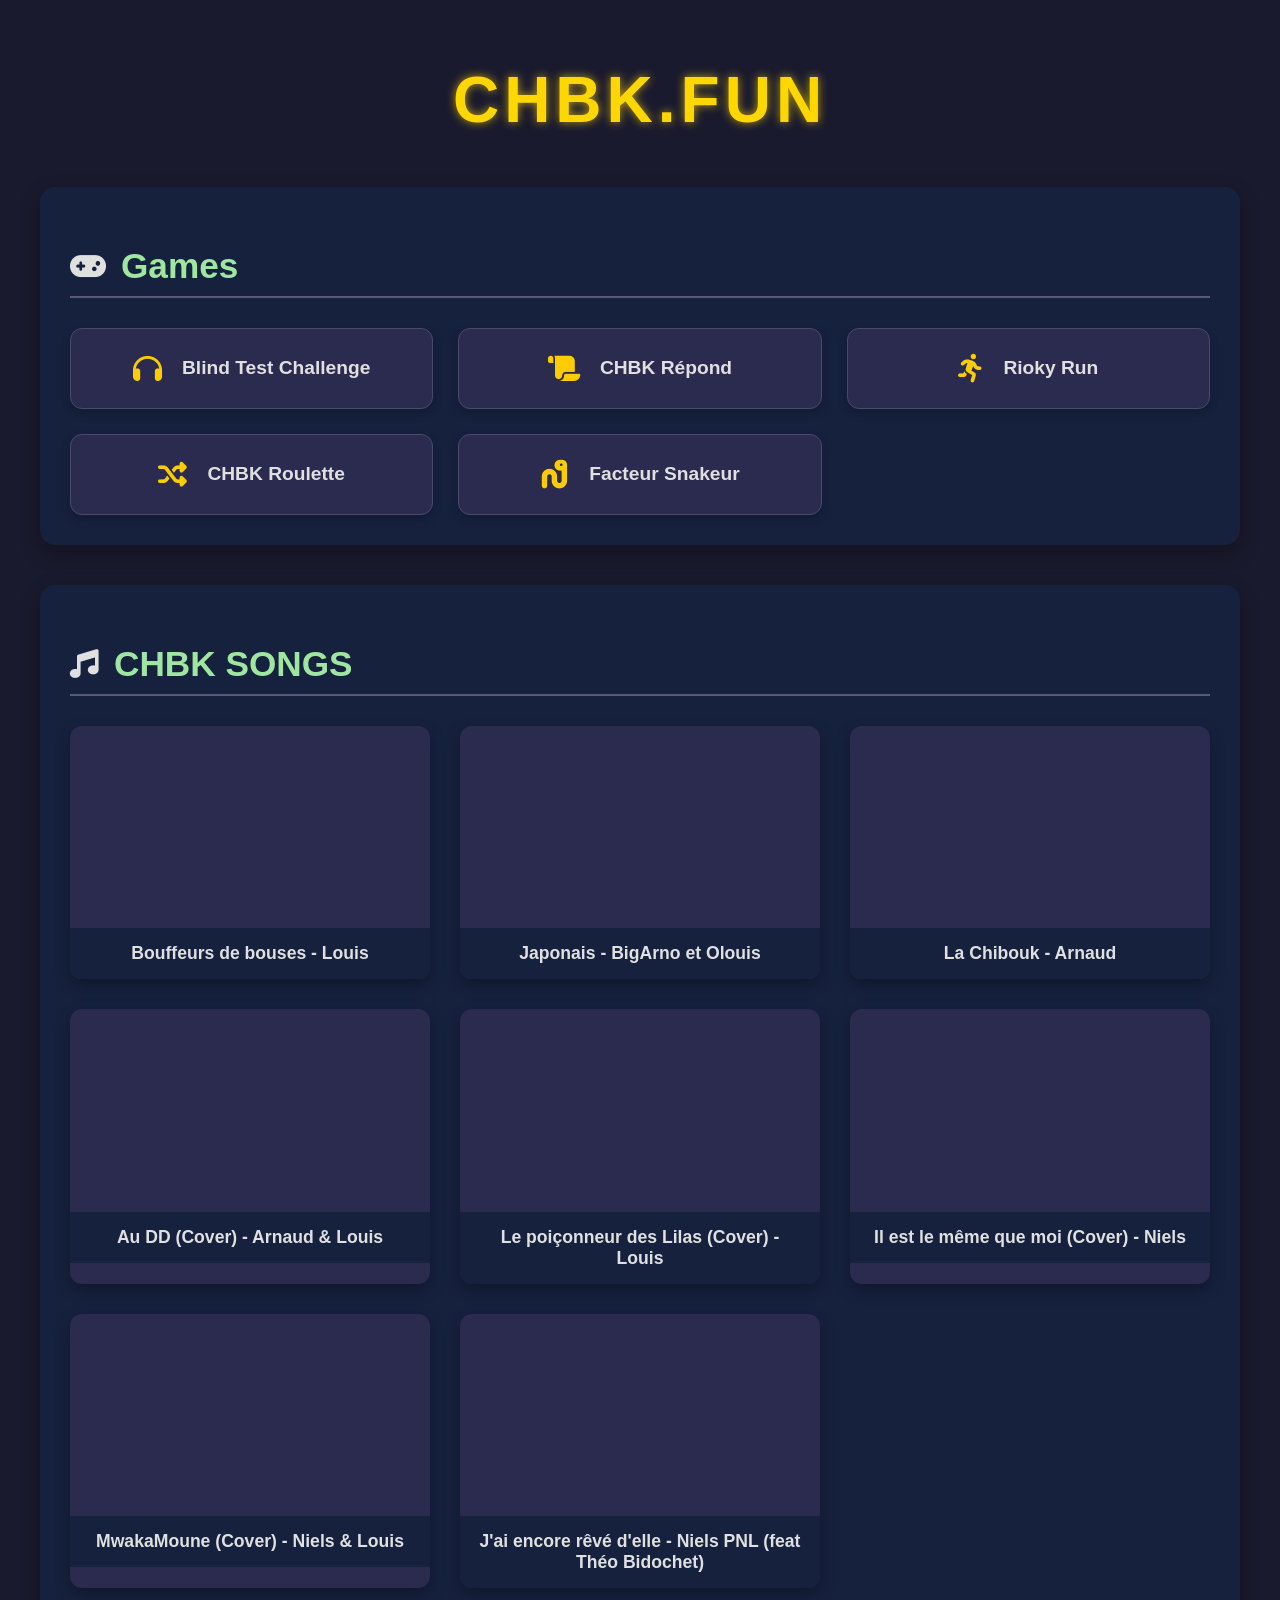
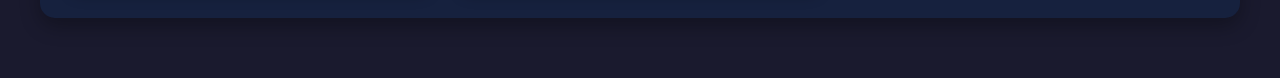
==== index.html @ b234d59d "embed" ====
<!DOCTYPE html>
<html lang="fr">
<head>
    <meta charset="UTF-8">
    <meta name="viewport" content="width=device-width, initial-scale=1.0">
    <title>CHBK.FUN - Portail</title>
    <link rel="stylesheet" href="style.css">
    <link rel="stylesheet" href="https://cdnjs.cloudflare.com/ajax/libs/font-awesome/6.5.2/css/all.min.css">
    <link rel="icon" type="image/png" href="faviconchbk.png"> </head>
<body>

    <div class="container">
        <h1 class="animated-title">CHBK<span class="dot">.</span>FUN</h1>

        <section class="section">
    <h2><i class="fa-solid fa-gamepad"></i> Games</h2>
    <div class="links-grid">
        <a href="https://chbk.fun/blindtestchallenge" target="_blank" class="link-card">
            <i class="fa-solid fa-headphones"></i>
            <span>Blind Test Challenge</span>
        </a>

        <a href="https://chbk.fun/chibouk_repond" target="_blank" class="link-card">
            <i class="fa-solid fa-scroll"></i>
            <span>CHBK Répond</span>
        </a>

        <a href="https://chbk.fun/RiokyRun" target="_blank" class="link-card">
                    <i class="fa-solid fa-person-running"></i>
                    <span>Rioky Run</span>
            </a>

        <a href="https://chbk.fun/chbkroulette" target="_blank" class="link-card">
    <i class="fa-solid fa-shuffle"></i>
    <span>CHBK Roulette</span>
</a>

        <a href="https://chbk.fun/FacteurSnakeur/" target="_blank" class="link-card">
            <i class="fa-solid fa-worm"></i>
            <span>Facteur Snakeur</span>
        </a>
    </div>
</section>

        <section class="section">
            <h2><i class="fa-solid fa-music"></i> CHBK SONGS</h2>
            <div class="video-grid">
                <div class="video-card">
                    <iframe src="https://www.youtube.com/embed/TmjZHbet3UM" frameborder="0" allow="accelerometer; autoplay; clipboard-write; encrypted-media; gyroscope; picture-in-picture" allowfullscreen></iframe>
                    <p>Bouffeurs de bouses - Louis</p>
                </div>
                <div class="video-card">
                    <iframe src="https://www.youtube.com/embed/YA4k0n3jasU" frameborder="0" allow="accelerometer; autoplay; clipboard-write; encrypted-media; gyroscope; picture-in-picture" allowfullscreen></iframe>
                    <p>Japonais - BigArno et Olouis</p>
                </div>
                <div class="video-card">
                    <iframe src="https://www.youtube.com/embed/pFdMTdFKw5s" frameborder="0" allow="accelerometer; autoplay; clipboard-write; encrypted-media; gyroscope; picture-in-picture" allowfullscreen></iframe>
                    <p>La Chibouk - Arnaud</p>
                </div>
                <div class="video-card">
                    <iframe src="https://www.youtube.com/embed/7Hsz-PKbwm0" frameborder="0" allow="accelerometer; autoplay; clipboard-write; encrypted-media; gyroscope; picture-in-picture" allowfullscreen></iframe>
                    <p>Au DD (Cover) - Arnaud & Louis</p>
                </div>
                <div class="video-card">
                    <iframe src="https://www.youtube.com/embed/9ZkhZwjCVYk" frameborder="0" allow="accelerometer; autoplay; clipboard-write; encrypted-media; gyroscope; picture-in-picture" allowfullscreen></iframe>
                    <p>Le poiçonneur des Lilas (Cover) - Louis</p>
                </div>
                <div class="video-card">
                    <iframe src="https://www.youtube.com/embed/Vzhig4ozSPw" frameborder="0" allow="accelerometer; autoplay; clipboard-write; encrypted-media; gyroscope; picture-in-picture" allowfullscreen></iframe>
                    <p>Il est le même que moi (Cover) - Niels</p>
                </div>
                <div class="video-card">
                    <iframe src="https://www.youtube.com/embed/0ILfPPC0HHQ" frameborder="0" allow="accelerometer; autoplay; clipboard-write; encrypted-media; gyroscope; picture-in-picture" allowfullscreen></iframe>
                    <p>MwakaMoune (Cover) - Niels & Louis</p>
                </div>
                <div class="video-card">
                    <iframe src="https://youtube.com/embed/XHgI_cDS45U" frameborder="0" allow="accelerometer; autoplay; clipboard-write; encrypted-media; gyroscope; picture-in-picture" allowfullscreen></iframe>
                    <p>J'ai encore rêvé d'elle - Niels PNL (feat Théo Bidochet)</p>
                </div>
            </div>
        </section>
        
    </div>

</body>
</html>
---- style.css ----
/* --- Base Styles --- */
body {
    background-color: #1a1a2e; /* Fond plus riche */
    color: #e0e0e0; /* Texte blanc cassé */
    font-family: 'Segoe UI', Tahoma, Geneva, Verdana, sans-serif;
    margin: 0;
    padding: 20px;
    display: flex;
    justify-content: center;
    align-items: flex-start; /* Aligner en haut pour le scroll */
    min-height: 100vh;
    box-sizing: border-box; /* Inclure padding dans la largeur/hauteur */
}

.container {
    text-align: center;
    max-width: 1200px; /* Largeur maximale pour le contenu */
    width: 100%;
    padding: 0 20px;
}

/* --- Animated Title --- */
.animated-title {
    font-size: 4rem; /* Plus grand */
    margin-bottom: 50px;
    letter-spacing: 5px; /* Plus d'espace entre les lettres */
    color: #ffd700; /* Or éclatant */
    text-shadow: 0 0 10px rgba(255, 215, 0, 0.7); /* Petit halo */
    display: inline-block; /* Pour que l'animation fonctionne bien */
    position: relative;
    animation: pulse 2s infinite alternate; /* Animation de pulsation */
}

@keyframes pulse {
    0% { transform: scale(1); text-shadow: 0 0 10px rgba(255, 215, 0, 0.7); }
    100% { transform: scale(1.05); text-shadow: 0 0 20px rgba(255, 215, 0, 1); }
}

/* Effet glitch sur les lettres (optionnel, plus complexe) */
/* Pour CHBK, si vous voulez un effet glitch, il faudrait un peu plus de JS */
/* Pour l'instant, on a une pulsation sympa */


/* --- Sections --- */
.section {
    background-color: #16213e; /* Fond de section plus clair que le body */
    border-radius: 15px;
    padding: 30px;
    margin-bottom: 40px;
    box-shadow: 0 8px 20px rgba(0, 0, 0, 0.3);
    text-align: left; /* Aligner le contenu des sections à gauche */
}

.section h2 {
    font-size: 2.2rem;
    color: #9fe6a0; /* Vert clair */
    margin-bottom: 30px;
    border-bottom: 2px solid #5a5a7a;
    padding-bottom: 10px;
    display: flex; /* Pour aligner icône et texte */
    align-items: center;
}

.section h2 i {
    margin-right: 15px;
    font-size: 1.8rem;
    color: #e0e0e0;
}

/* --- Link Cards (Games) --- */
.links-grid {
    display: grid;
    grid-template-columns: repeat(auto-fit, minmax(280px, 1fr)); /* 2-3 colonnes sur desktop, 1 sur mobile */
    gap: 25px;
    margin-top: 20px;
}

.link-card {
    background-color: #2b2b4f;
    border: 1px solid #4a4a70;
    border-radius: 12px;
    padding: 25px;
    text-decoration: none;
    color: #e0e0e0;
    display: flex;
    align-items: center;
    justify-content: center;
    font-size: 1.2rem;
    transition: transform 0.3s ease-in-out, background-color 0.3s, box-shadow 0.3s;
    box-shadow: 0 4px 10px rgba(0, 0, 0, 0.2);
}

.link-card:hover {
    transform: translateY(-8px) scale(1.02);
    background-color: #3f3f6e;
    box-shadow: 0 10px 25px rgba(0, 0, 0, 0.4);
}

.link-card i {
    font-size: 1.8rem;
    margin-right: 20px;
    color: #ffcc00; /* Jaune pour les icônes de jeux */
}
.link-card span {
    font-weight: bold;
}

/* --- Video Grid (CHBK SONGS) --- */
.video-grid {
    display: grid;
    grid-template-columns: repeat(auto-fit, minmax(300px, 1fr));
    gap: 30px;
    margin-top: 20px;
}

.video-card {
    background-color: #2b2b4f;
    border-radius: 12px;
    overflow: hidden; /* Pour que la vidéo ne dépasse pas les bords arrondis */
    box-shadow: 0 6px 15px rgba(0, 0, 0, 0.3);
    transition: transform 0.3s ease-in-out, box-shadow 0.3s;
}

.video-card:hover {
    transform: translateY(-8px) scale(1.02);
    box-shadow: 0 12px 30px rgba(0, 0, 0, 0.5);
}

.video-card iframe {
    width: 100%;
    aspect-ratio: 16 / 9; /* Garde le ratio 16:9 pour les vidéos */
    display: block; /* Supprime l'espace sous l'iframe */
}

.video-card p {
    padding: 15px;
    margin: 0;
    font-size: 1.1rem;
    font-weight: bold;
    color: #e0e0e0;
    background-color: #16213e; /* Couleur de fond pour le texte de la vidéo */
    text-align: center;
}

/* --- Responsive adjustments --- */
@media (max-width: 768px) {
    .animated-title {
        font-size: 3rem;
    }
    .section h2 {
        font-size: 1.8rem;
    }
    .link-card, .video-card {
        padding: 20px;
        font-size: 1rem;
    }
    .link-card i {
        font-size: 1.5rem;
        margin-right: 15px;
    }
}

@media (max-width: 480px) {
    .animated-title {
        font-size: 2.5rem;
        letter-spacing: 2px;
    }
    .section h2 {
        font-size: 1.6rem;
    }
    .section {
        padding: 20px;
    }
}
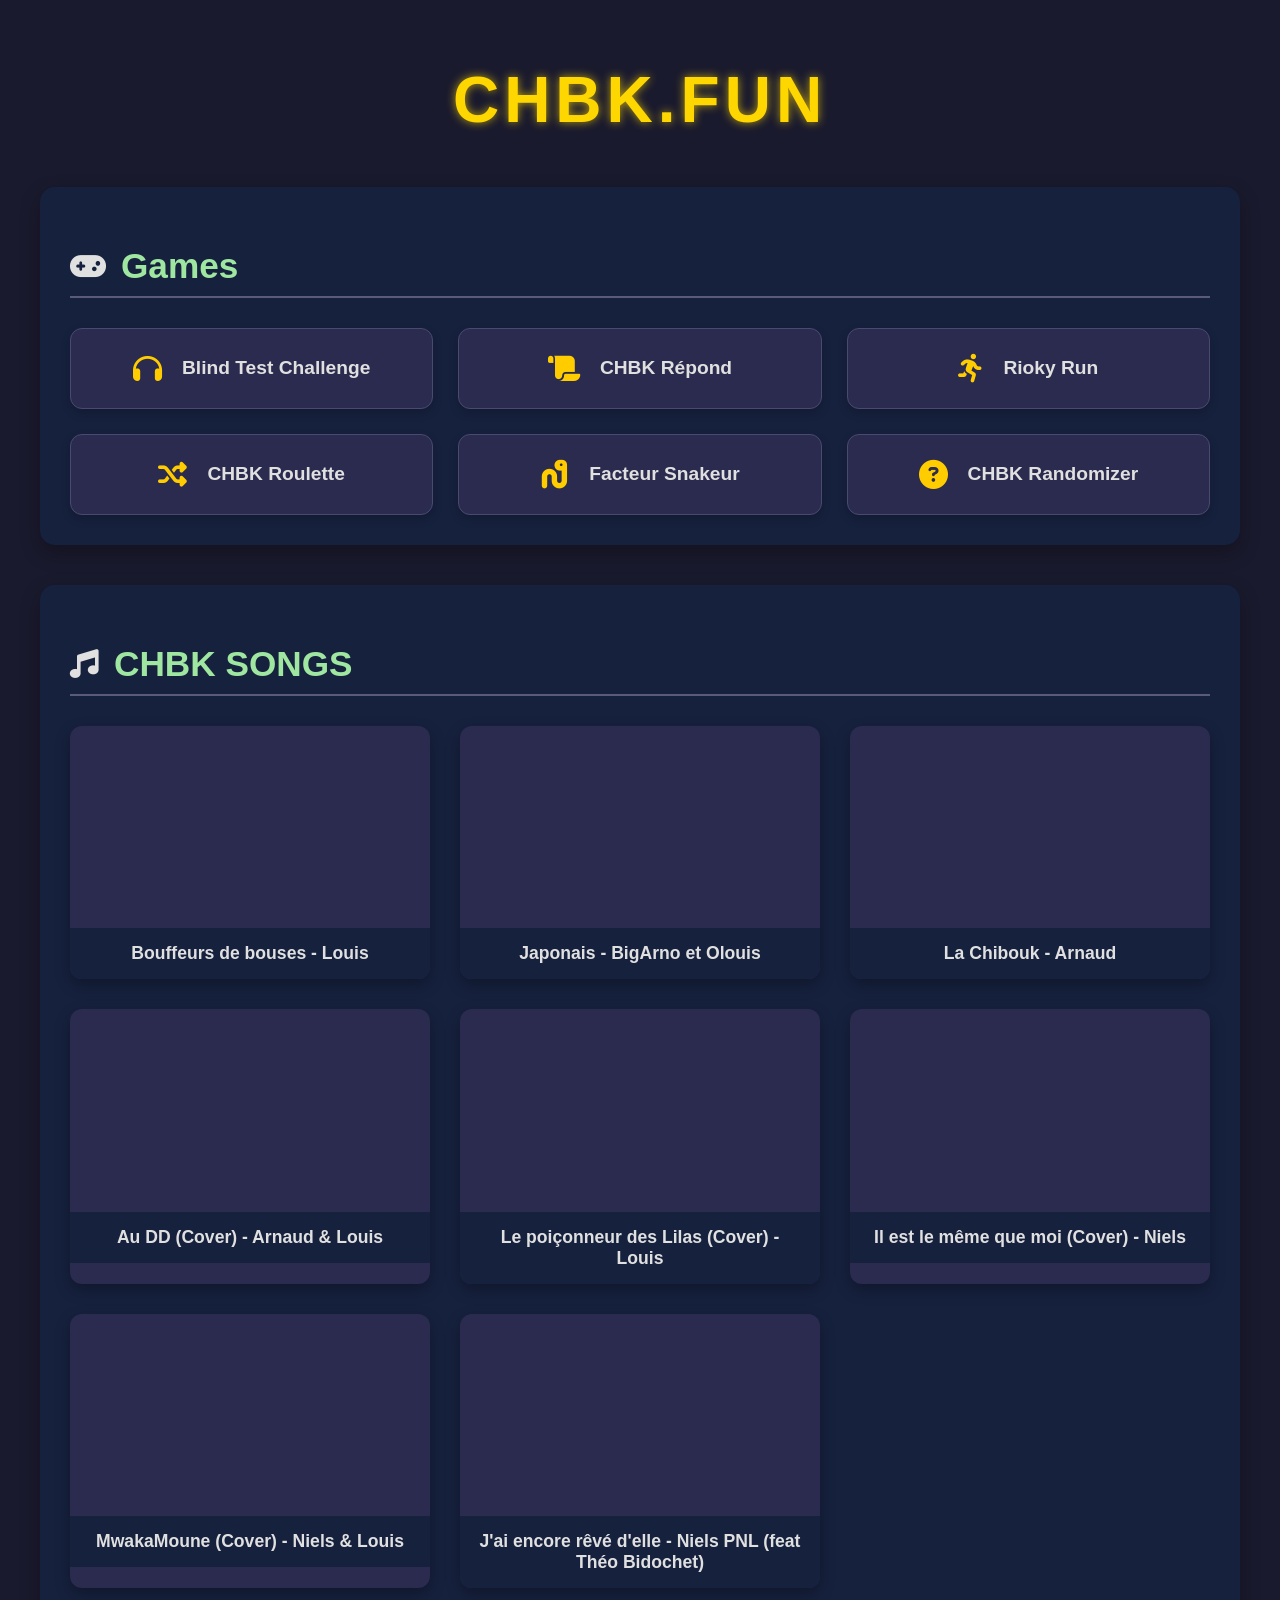
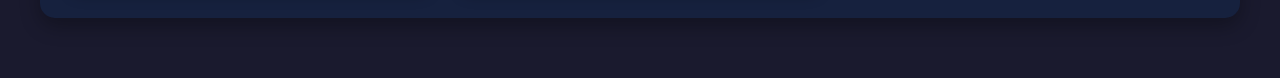
==== commit 4204a36b: "randomizer" ====
--- a/index.html
+++ b/index.html
@@ -39,6 +39,11 @@
             <i class="fa-solid fa-worm"></i>
             <span>Facteur Snakeur</span>
         </a>
+
+        <a href="https://chbk.fun/chbkrandomizer" target="_blank" class="link-card">
+    <i class="fa-solid fa-circle-question"></i>
+    <span>CHBK Randomizer</span>
+</a>
     </div>
 </section>
 
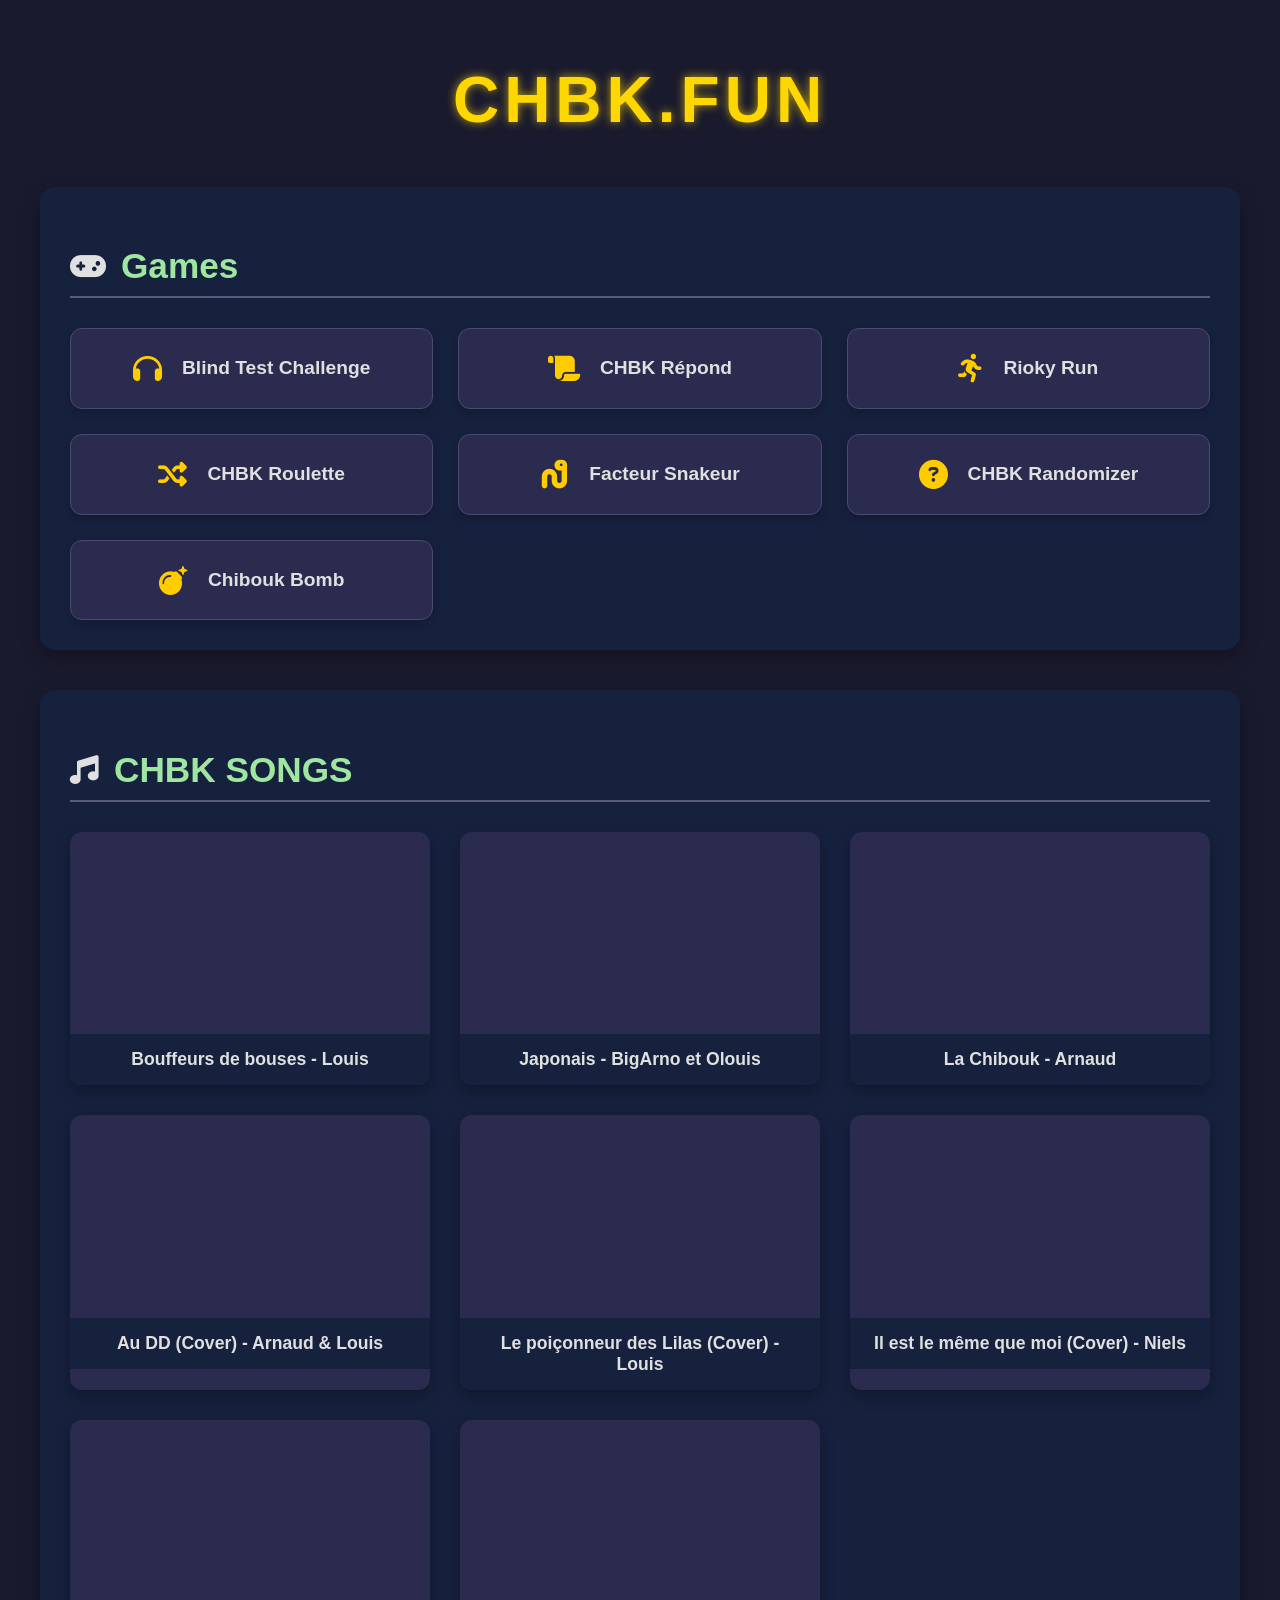
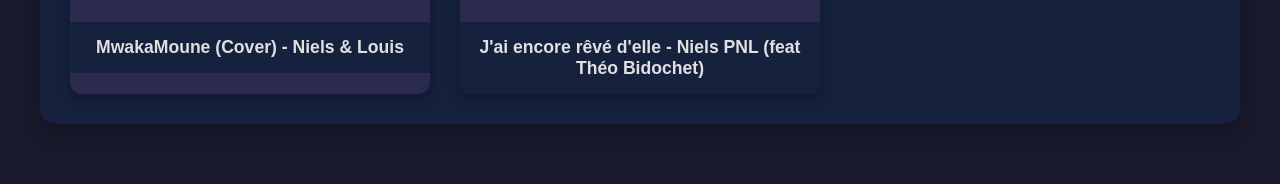
==== commit 11903a12: "Update index.html" ====
--- a/index.html
+++ b/index.html
@@ -43,6 +43,10 @@
         <a href="https://chbk.fun/chbkrandomizer" target="_blank" class="link-card">
     <i class="fa-solid fa-circle-question"></i>
     <span>CHBK Randomizer</span>
+            <a href="https://chbk.fun/chbkbomb/" target="_blank" class="link-card">
+    <i class="fa-solid fa-bomb"></i>
+    <span>Chibouk Bomb</span>
+</a>
 </a>
     </div>
 </section>
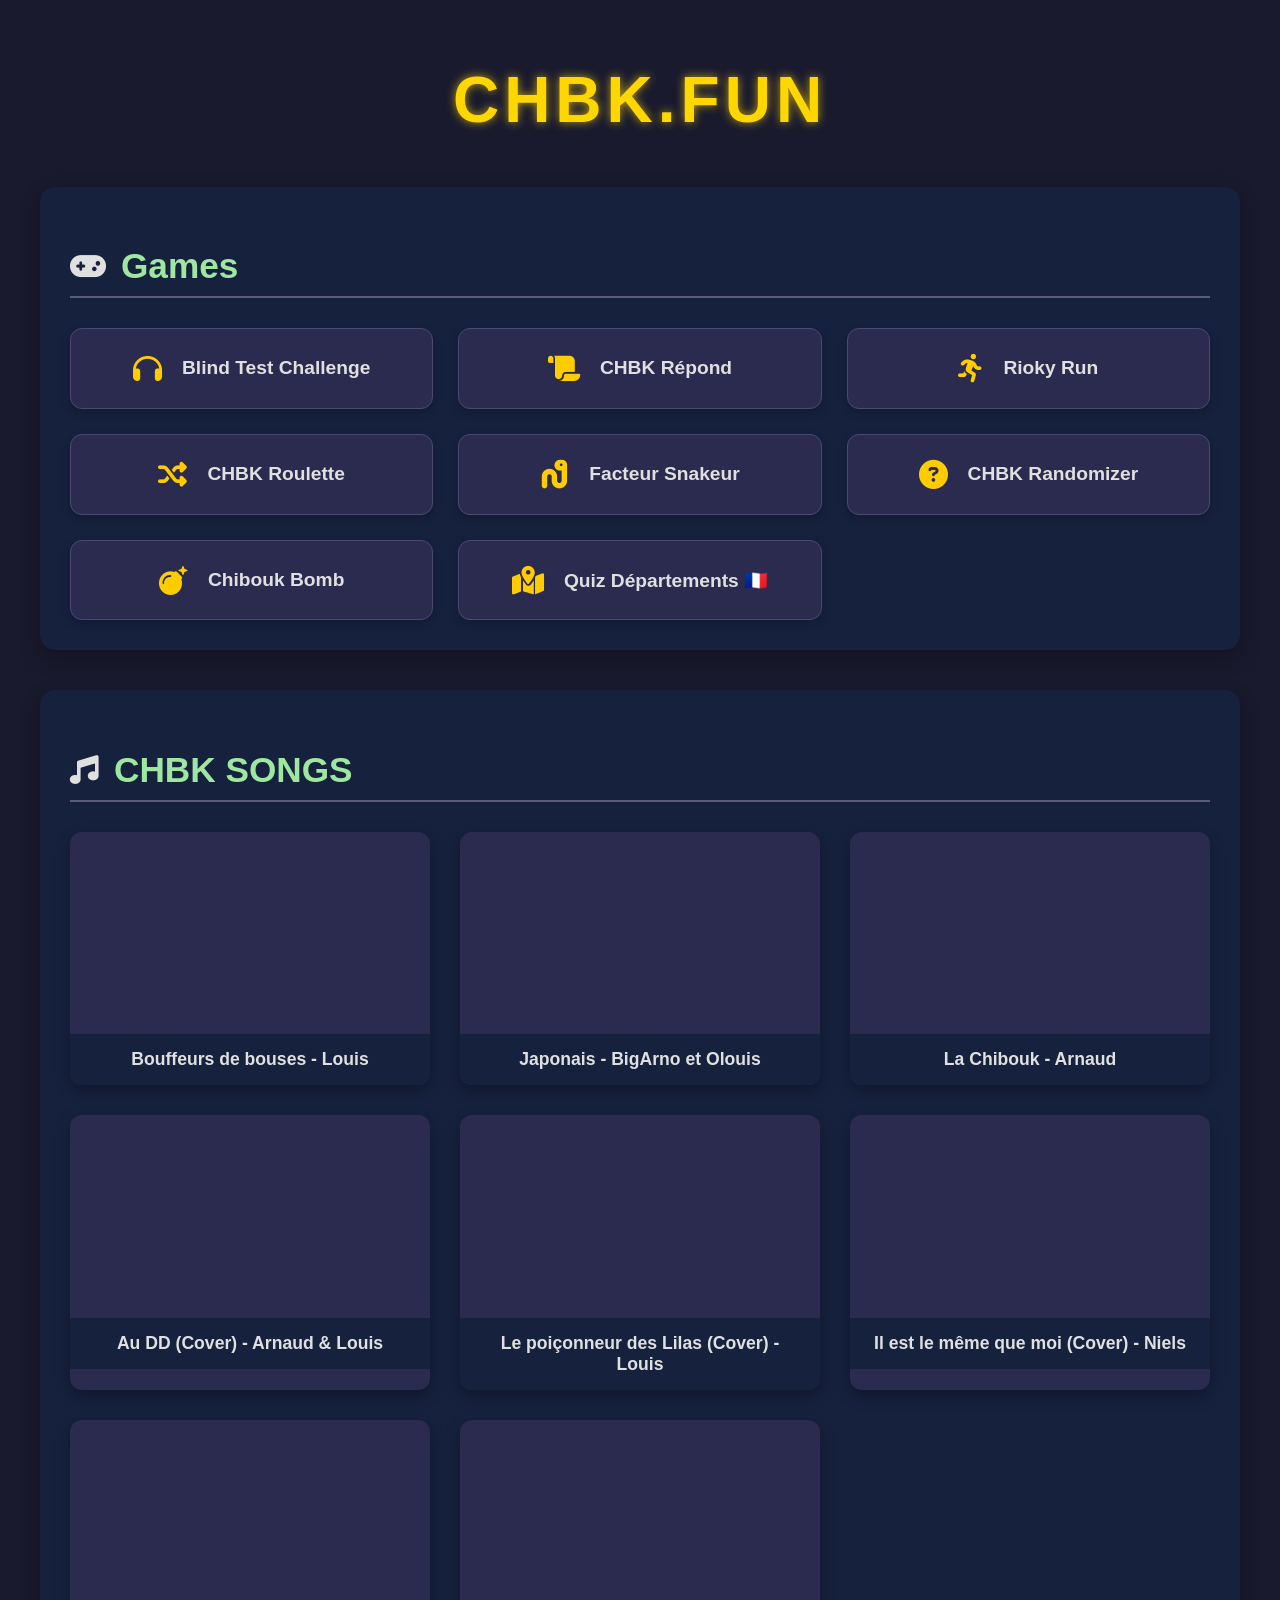
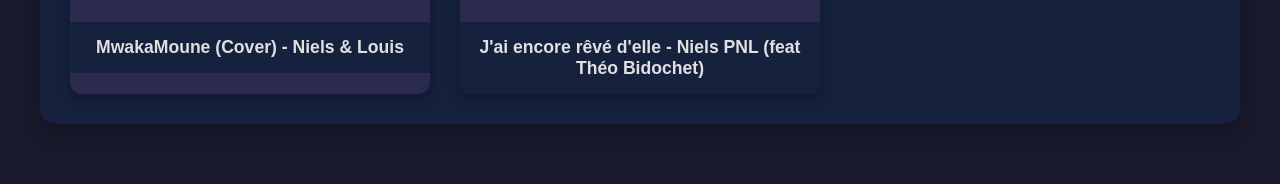
==== commit a09f0db9: "Ajout Quiz Departements" ====
--- a/index.html
+++ b/index.html
@@ -46,6 +46,10 @@
             <a href="https://chbk.fun/chbkbomb/" target="_blank" class="link-card">
     <i class="fa-solid fa-bomb"></i>
     <span>Chibouk Bomb</span>
+                <a href="https://chbk.fun/quizdepartements" target="_blank" class="link-card">
+    <i class="fa-solid fa-map-location-dot"></i>
+    <span>Quiz Départements 🇫🇷</span>
+</a>
 </a>
 </a>
     </div>
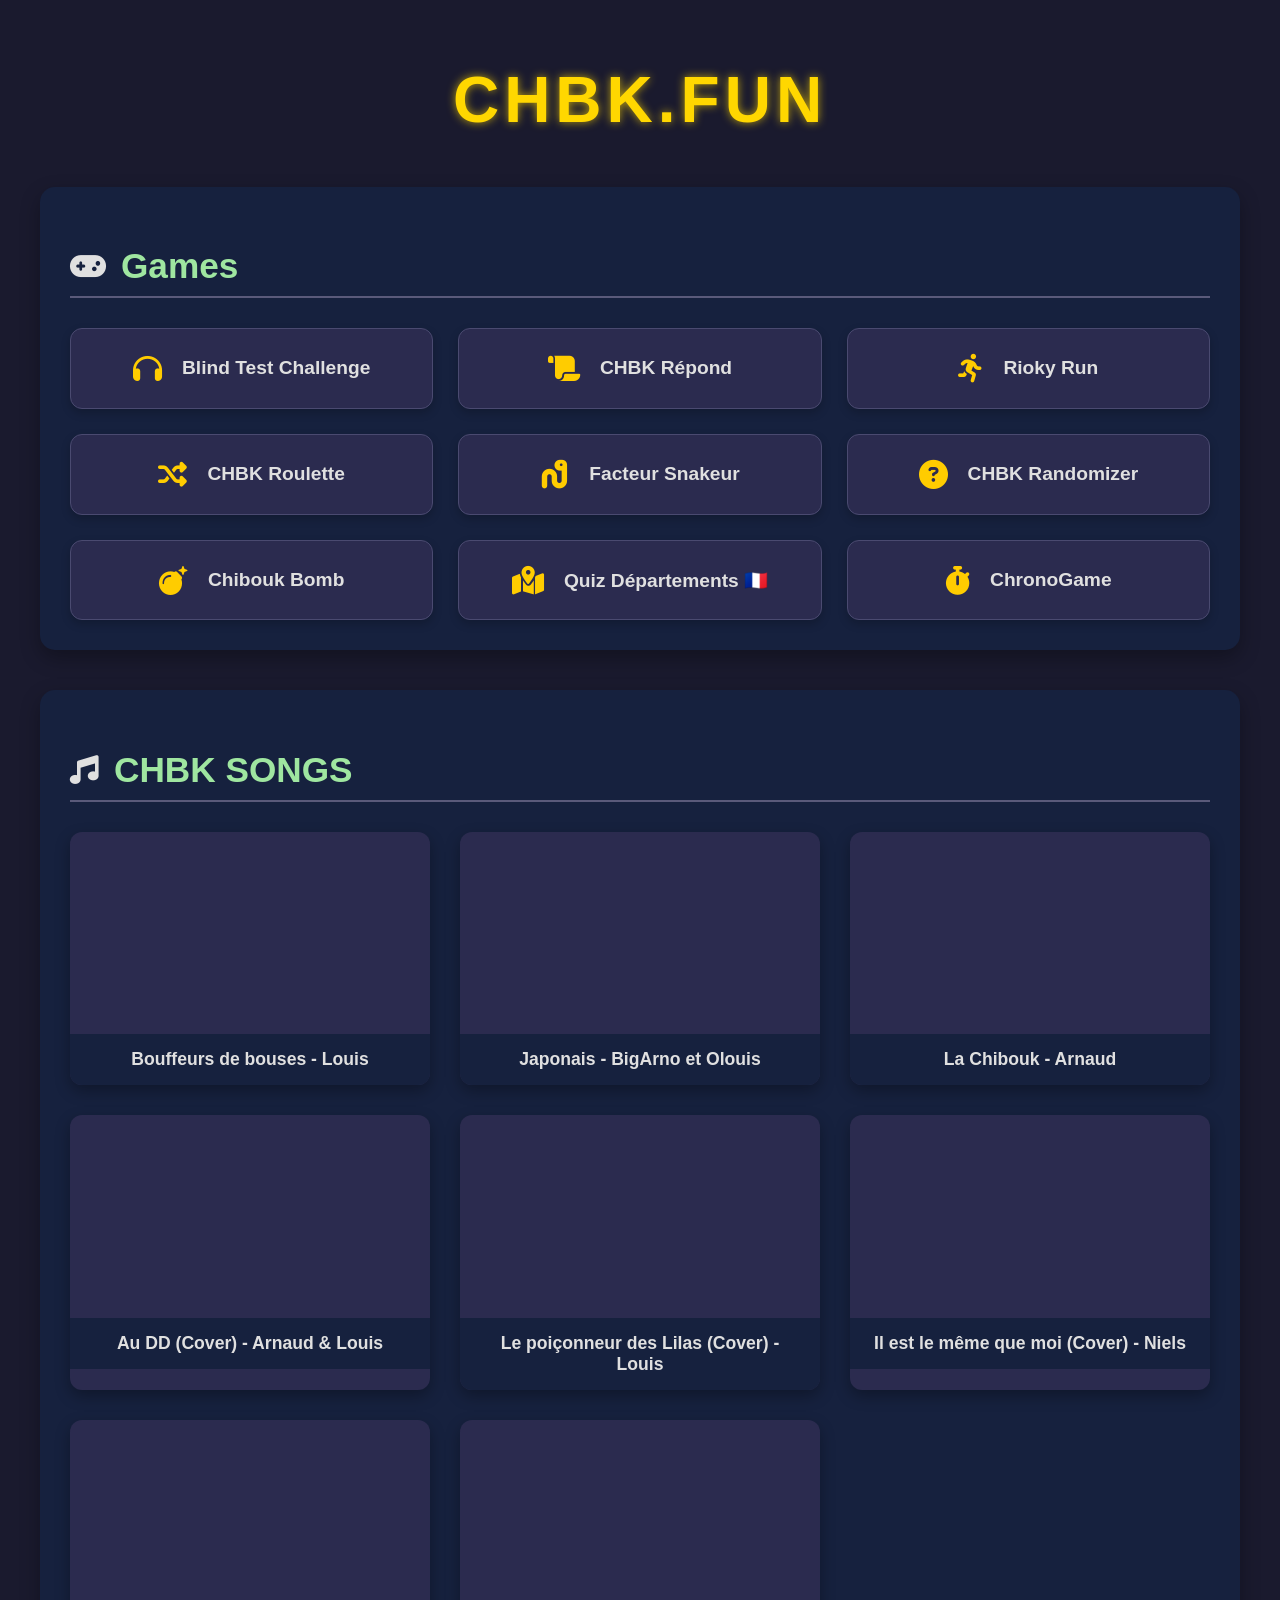
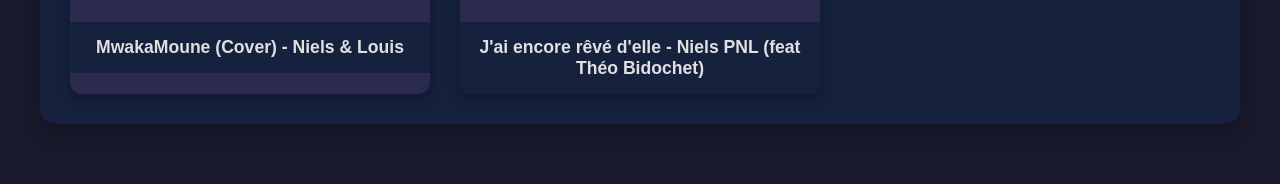
==== commit 68c889df: "Chrono Game" ====
--- a/index.html
+++ b/index.html
@@ -43,15 +43,21 @@
         <a href="https://chbk.fun/chbkrandomizer" target="_blank" class="link-card">
     <i class="fa-solid fa-circle-question"></i>
     <span>CHBK Randomizer</span>
+            </a>
             <a href="https://chbk.fun/chbkbomb/" target="_blank" class="link-card">
     <i class="fa-solid fa-bomb"></i>
     <span>Chibouk Bomb</span>
+                </a>
                 <a href="https://chbk.fun/quizdepartements" target="_blank" class="link-card">
     <i class="fa-solid fa-map-location-dot"></i>
     <span>Quiz Départements 🇫🇷</span>
 </a>
+        <a href="https://chbk.fun/chronogame" target="_blank" class="link-card">
+    <i class="fa-solid fa-stopwatch"></i>
+    <span>ChronoGame</span>
 </a>
-</a>
+
+
     </div>
 </section>
 
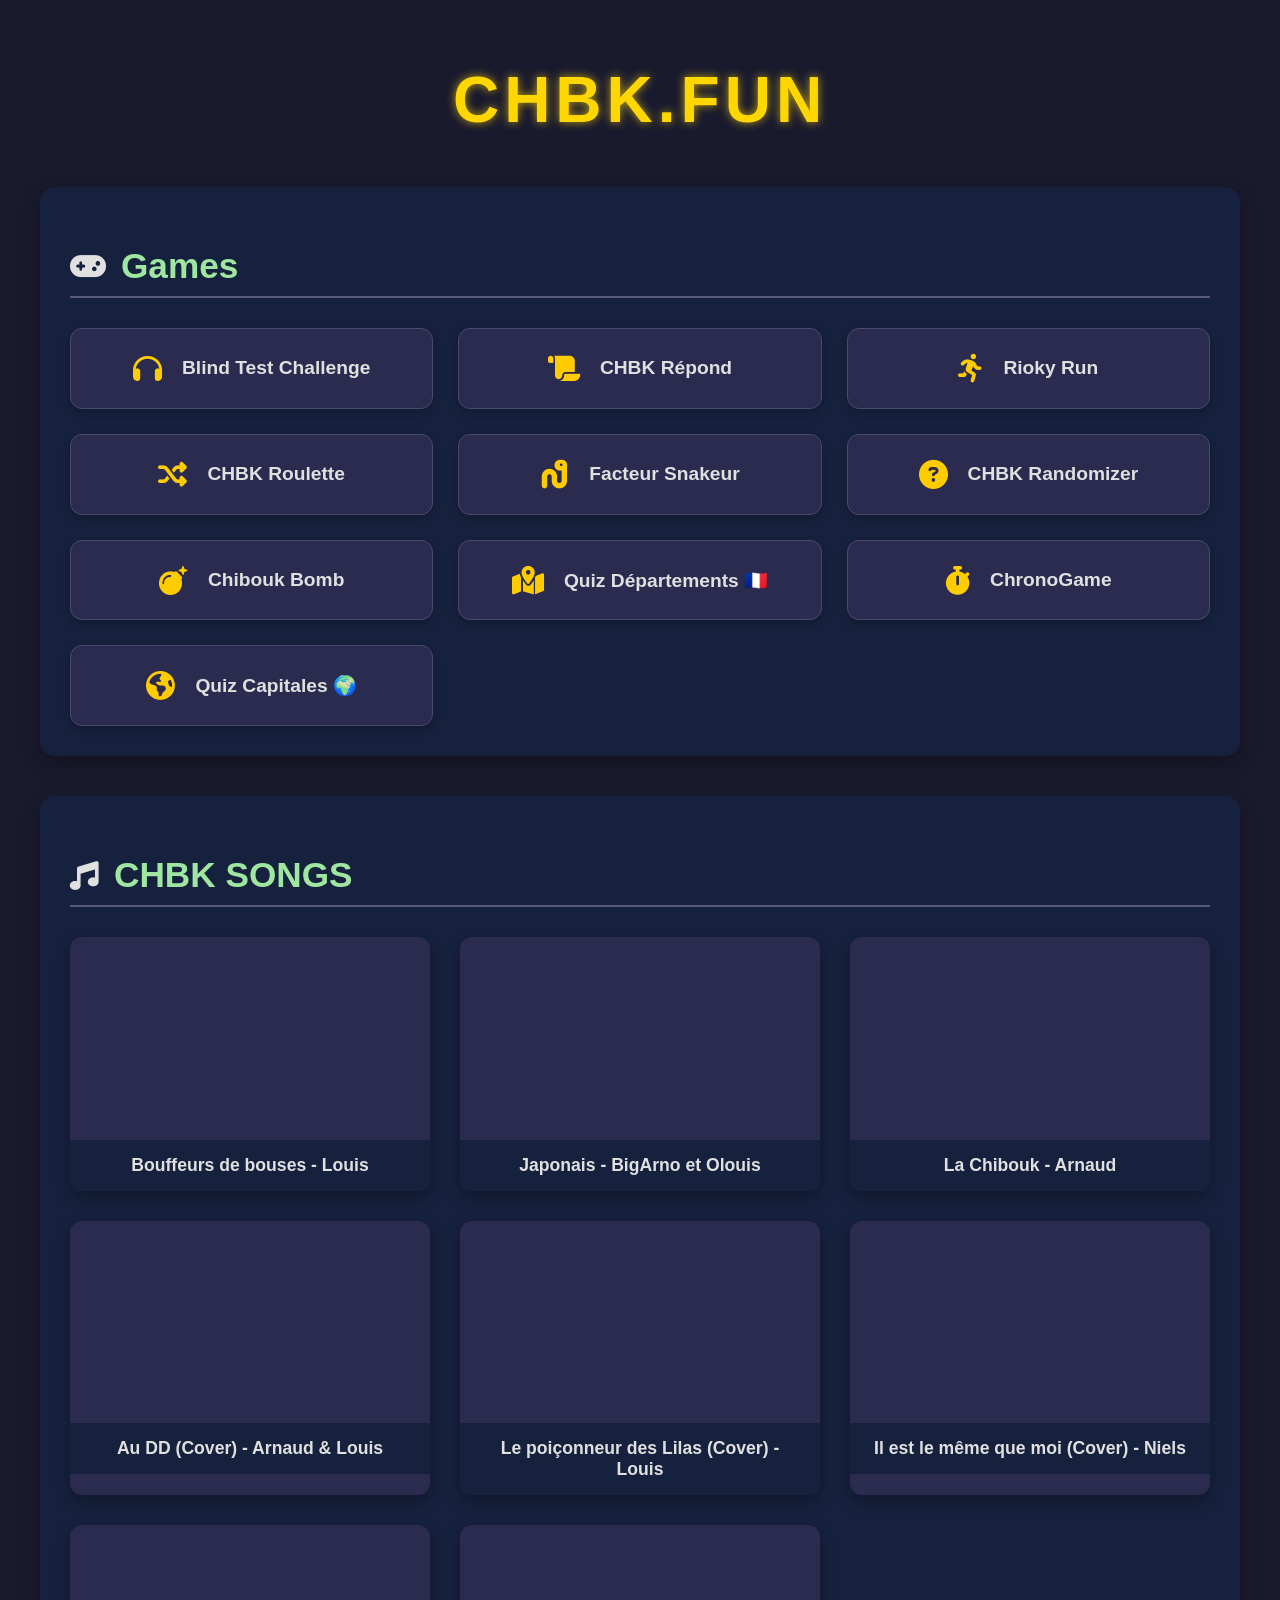
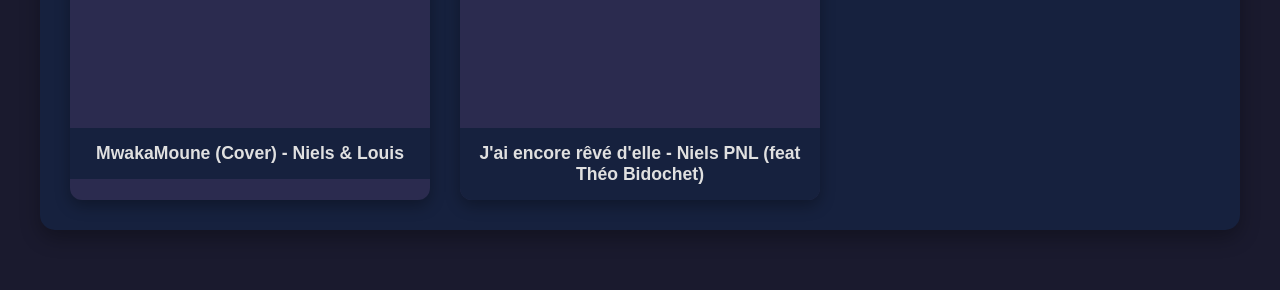
==== commit b17123e2: "Fix HTML formatting and add new game link" ====
--- a/index.html
+++ b/index.html
@@ -56,7 +56,10 @@
     <i class="fa-solid fa-stopwatch"></i>
     <span>ChronoGame</span>
 </a>
-
+<a href="https://chbk.fun/quizcapitales" target="_blank" class="link-card">
+    <i class="fa-solid fa-earth-americas"></i>
+    <span>Quiz Capitales 🌍</span>
+</a>
 
     </div>
 </section>
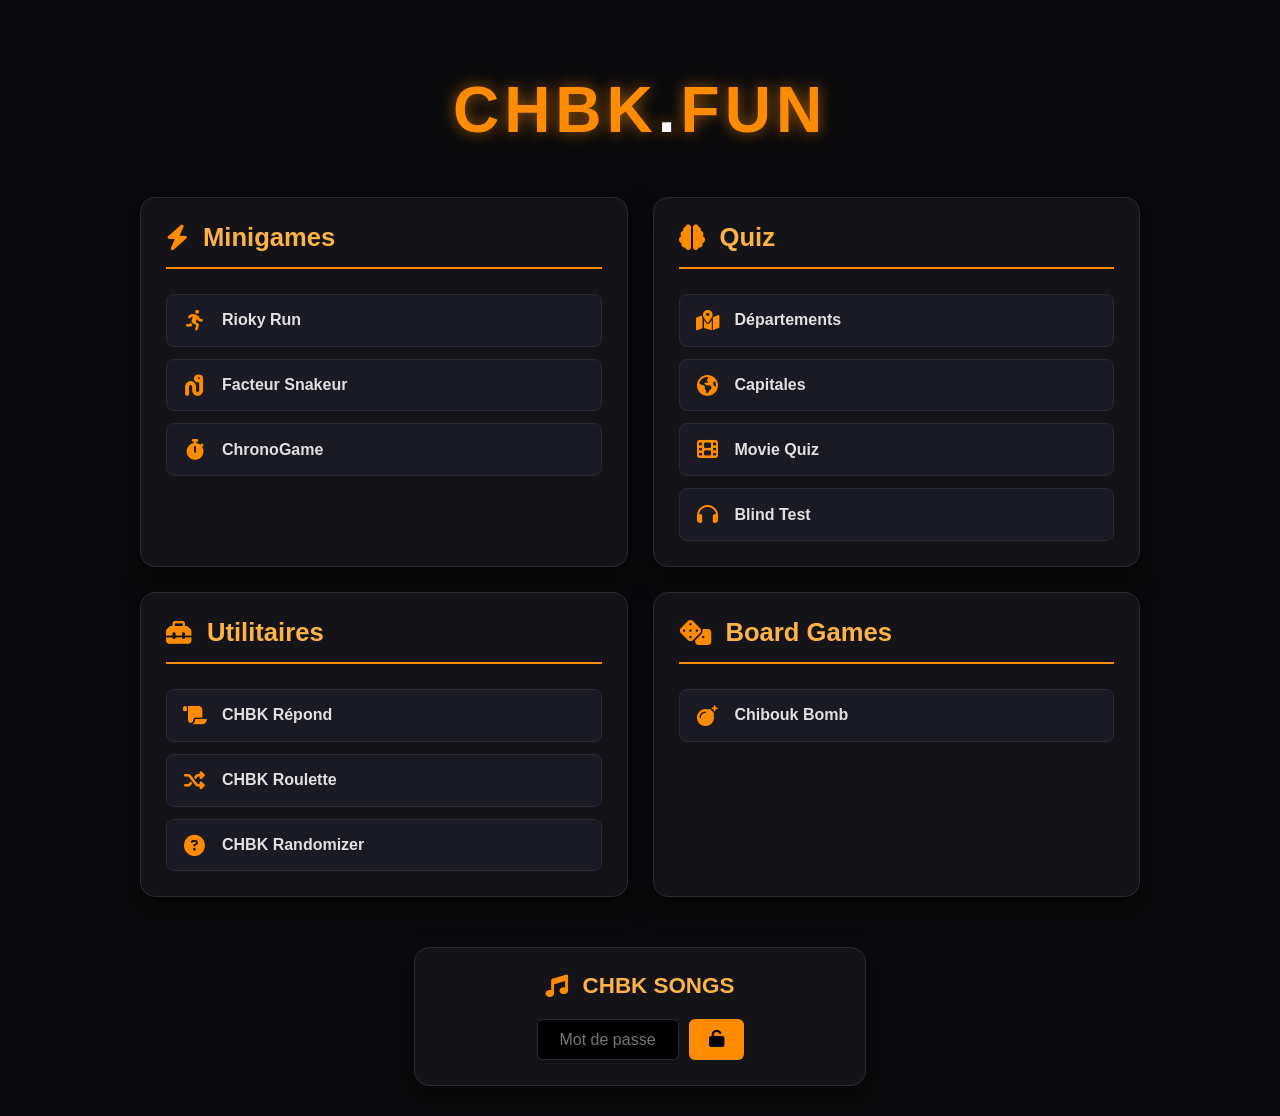
==== commit 7662c302: "New design" ====
--- a/index.html
+++ b/index.html
@@ -6,103 +6,81 @@
     <title>CHBK.FUN - Portail</title>
     <link rel="stylesheet" href="style.css">
     <link rel="stylesheet" href="https://cdnjs.cloudflare.com/ajax/libs/font-awesome/6.5.2/css/all.min.css">
-    <link rel="icon" type="image/png" href="faviconchbk.png"> </head>
+    <link rel="icon" type="image/png" href="faviconchbk.png"> 
+</head>
 <body>
 
     <div class="container">
         <h1 class="animated-title">CHBK<span class="dot">.</span>FUN</h1>
 
-        <section class="section">
-    <h2><i class="fa-solid fa-gamepad"></i> Games</h2>
-    <div class="links-grid">
-        <a href="https://chbk.fun/blindtestchallenge" target="_blank" class="link-card">
-            <i class="fa-solid fa-headphones"></i>
-            <span>Blind Test Challenge</span>
-        </a>
-
-        <a href="https://chbk.fun/chibouk_repond" target="_blank" class="link-card">
-            <i class="fa-solid fa-scroll"></i>
-            <span>CHBK Répond</span>
-        </a>
-
-        <a href="https://chbk.fun/RiokyRun" target="_blank" class="link-card">
-                    <i class="fa-solid fa-person-running"></i>
-                    <span>Rioky Run</span>
-            </a>
-
-        <a href="https://chbk.fun/chbkroulette" target="_blank" class="link-card">
-    <i class="fa-solid fa-shuffle"></i>
-    <span>CHBK Roulette</span>
-</a>
-
-        <a href="https://chbk.fun/FacteurSnakeur/" target="_blank" class="link-card">
-            <i class="fa-solid fa-worm"></i>
-            <span>Facteur Snakeur</span>
-        </a>
-
-        <a href="https://chbk.fun/chbkrandomizer" target="_blank" class="link-card">
-    <i class="fa-solid fa-circle-question"></i>
-    <span>CHBK Randomizer</span>
-            </a>
-            <a href="https://chbk.fun/chbkbomb/" target="_blank" class="link-card">
-    <i class="fa-solid fa-bomb"></i>
-    <span>Chibouk Bomb</span>
-                </a>
-                <a href="https://chbk.fun/quizdepartements" target="_blank" class="link-card">
-    <i class="fa-solid fa-map-location-dot"></i>
-    <span>Quiz Départements 🇫🇷</span>
-</a>
-        <a href="https://chbk.fun/chronogame" target="_blank" class="link-card">
-    <i class="fa-solid fa-stopwatch"></i>
-    <span>ChronoGame</span>
-</a>
-<a href="https://chbk.fun/quizcapitales" target="_blank" class="link-card">
-    <i class="fa-solid fa-earth-americas"></i>
-    <span>Quiz Capitales 🌍</span>
-</a>
-
-    </div>
-</section>
-
-        <section class="section">
-            <h2><i class="fa-solid fa-music"></i> CHBK SONGS</h2>
-            <div class="video-grid">
-                <div class="video-card">
-                    <iframe src="https://www.youtube.com/embed/TmjZHbet3UM" frameborder="0" allow="accelerometer; autoplay; clipboard-write; encrypted-media; gyroscope; picture-in-picture" allowfullscreen></iframe>
-                    <p>Bouffeurs de bouses - Louis</p>
-                </div>
-                <div class="video-card">
-                    <iframe src="https://www.youtube.com/embed/YA4k0n3jasU" frameborder="0" allow="accelerometer; autoplay; clipboard-write; encrypted-media; gyroscope; picture-in-picture" allowfullscreen></iframe>
-                    <p>Japonais - BigArno et Olouis</p>
-                </div>
-                <div class="video-card">
-                    <iframe src="https://www.youtube.com/embed/pFdMTdFKw5s" frameborder="0" allow="accelerometer; autoplay; clipboard-write; encrypted-media; gyroscope; picture-in-picture" allowfullscreen></iframe>
-                    <p>La Chibouk - Arnaud</p>
-                </div>
-                <div class="video-card">
-                    <iframe src="https://www.youtube.com/embed/7Hsz-PKbwm0" frameborder="0" allow="accelerometer; autoplay; clipboard-write; encrypted-media; gyroscope; picture-in-picture" allowfullscreen></iframe>
-                    <p>Au DD (Cover) - Arnaud & Louis</p>
-                </div>
-                <div class="video-card">
-                    <iframe src="https://www.youtube.com/embed/9ZkhZwjCVYk" frameborder="0" allow="accelerometer; autoplay; clipboard-write; encrypted-media; gyroscope; picture-in-picture" allowfullscreen></iframe>
-                    <p>Le poiçonneur des Lilas (Cover) - Louis</p>
-                </div>
-                <div class="video-card">
-                    <iframe src="https://www.youtube.com/embed/Vzhig4ozSPw" frameborder="0" allow="accelerometer; autoplay; clipboard-write; encrypted-media; gyroscope; picture-in-picture" allowfullscreen></iframe>
-                    <p>Il est le même que moi (Cover) - Niels</p>
-                </div>
-                <div class="video-card">
-                    <iframe src="https://www.youtube.com/embed/0ILfPPC0HHQ" frameborder="0" allow="accelerometer; autoplay; clipboard-write; encrypted-media; gyroscope; picture-in-picture" allowfullscreen></iframe>
-                    <p>MwakaMoune (Cover) - Niels & Louis</p>
-                </div>
-                <div class="video-card">
-                    <iframe src="https://youtube.com/embed/XHgI_cDS45U" frameborder="0" allow="accelerometer; autoplay; clipboard-write; encrypted-media; gyroscope; picture-in-picture" allowfullscreen></iframe>
-                    <p>J'ai encore rêvé d'elle - Niels PNL (feat Théo Bidochet)</p>
+        <div class="games-grid-layout">
+            
+            <div class="game-block">
+                <h2><i class="fa-solid fa-bolt"></i> Minigames</h2>
+                <div class="game-links">
+                    <a href="https://chbk.fun/RiokyRun" target="_blank" class="game-card"><i class="fa-solid fa-person-running"></i><span>Rioky Run</span></a>
+                    <a href="https://chbk.fun/FacteurSnakeur/" target="_blank" class="game-card"><i class="fa-solid fa-worm"></i><span>Facteur Snakeur</span></a>
+                    <a href="https://chbk.fun/chronogame" target="_blank" class="game-card"><i class="fa-solid fa-stopwatch"></i><span>ChronoGame</span></a>
                 </div>
             </div>
-        </section>
+
+            <div class="game-block">
+                <h2><i class="fa-solid fa-brain"></i> Quiz</h2>
+                <div class="game-links">
+                    <a href="https://chbk.fun/quizdepartements" target="_blank" class="game-card"><i class="fa-solid fa-map-location-dot"></i><span>Départements</span></a>
+                    <a href="https://chbk.fun/quizcapitales" target="_blank" class="game-card"><i class="fa-solid fa-earth-americas"></i><span>Capitales</span></a>
+                    <a href="https://chbk.fun/moviequiz" target="_blank" class="game-card"><i class="fa-solid fa-film"></i><span>Movie Quiz</span></a>
+                    <a href="https://chbk.fun/blindtestchallenge" target="_blank" class="game-card"><i class="fa-solid fa-headphones"></i><span>Blind Test</span></a>
+                </div>
+            </div>
+
+            <div class="game-block">
+                <h2><i class="fa-solid fa-toolbox"></i> Utilitaires</h2>
+                <div class="game-links">
+                    <a href="https://chbk.fun/chibouk_repond" target="_blank" class="game-card"><i class="fa-solid fa-scroll"></i><span>CHBK Répond</span></a>
+                    <a href="https://chbk.fun/chbkroulette" target="_blank" class="game-card"><i class="fa-solid fa-shuffle"></i><span>CHBK Roulette</span></a>
+                    <a href="https://chbk.fun/chbkrandomizer" target="_blank" class="game-card"><i class="fa-solid fa-circle-question"></i><span>CHBK Randomizer</span></a>
+                </div>
+            </div>
+
+            <div class="game-block">
+                <h2><i class="fa-solid fa-dice"></i> Board Games</h2>
+                <div class="game-links">
+                    <a href="https://chbk.fun/chbkbomb/" target="_blank" class="game-card"><i class="fa-solid fa-bomb"></i><span>Chibouk Bomb</span></a>
+                </div>
+            </div>
+
+        </div> <div class="music-block-small">
+            <h3><i class="fa-solid fa-music"></i> CHBK SONGS</h3>
+            <div class="password-box">
+                <div class="password-inputs">
+                    <input type="password" id="music-pass" placeholder="Mot de passe">
+                    <button onclick="checkPassword()"><i class="fa-solid fa-unlock"></i></button>
+                </div>
+                <p id="error-msg" class="error-message">Mot de passe incorrect</p>
+            </div>
+        </div>
         
     </div>
 
+    <script>
+        function checkPassword() {
+            const input = document.getElementById('music-pass').value.toLowerCase().trim();
+            const errorMsg = document.getElementById('error-msg');
+            const today = new Date().getDate(); 
+            const expectedPass = "chbk" + today; 
+
+            if (input === expectedPass) {
+                window.location.href = "chbk-songs-secret.html";
+            } else {
+                errorMsg.style.display = 'block';
+                setTimeout(() => { errorMsg.style.display = 'none'; }, 2000);
+            }
+        }
+
+        document.getElementById('music-pass').addEventListener('keypress', function (e) {
+            if (e.key === 'Enter') checkPassword();
+        });
+    </script>
 </body>
-</html>
+</html>
--- a/style.css
+++ b/style.css
@@ -1,135 +1,243 @@
-/* --- Base Styles --- */
+/* --- Variables --- */
+:root {
+    --bg-dark: #0a0a0c;
+    --section-bg: #141418;
+    --card-bg: #1a1a24;
+    --orange-primary: #ff8c00;
+    --orange-light: #ffb347;
+    --orange-glow: rgba(255, 140, 0, 0.6);
+    --border-color: #2a2a35;
+    --text-color: #e0e0e0;
+}
+
+/* --- Base --- */
 body {
-    background-color: #1a1a2e; /* Fond plus riche */
-    color: #e0e0e0; /* Texte blanc cassé */
-    font-family: 'Segoe UI', Tahoma, Geneva, Verdana, sans-serif;
+    background-color: var(--bg-dark);
+    color: var(--text-color);
+    font-family: 'Segoe UI', Roboto, Helvetica, Arial, sans-serif;
     margin: 0;
-    padding: 20px;
+    padding: 30px 15px;
     display: flex;
     justify-content: center;
-    align-items: flex-start; /* Aligner en haut pour le scroll */
     min-height: 100vh;
-    box-sizing: border-box; /* Inclure padding dans la largeur/hauteur */
+    box-sizing: border-box;
 }
 
 .container {
     text-align: center;
-    max-width: 1200px; /* Largeur maximale pour le contenu */
+    max-width: 1000px; /* Largeur max pour forcer les blocs à être jolis */
     width: 100%;
-    padding: 0 20px;
-}
-
-/* --- Animated Title --- */
+}
+
+/* --- Titre principal --- */
 .animated-title {
-    font-size: 4rem; /* Plus grand */
+    font-size: 4rem;
     margin-bottom: 50px;
-    letter-spacing: 5px; /* Plus d'espace entre les lettres */
-    color: #ffd700; /* Or éclatant */
-    text-shadow: 0 0 10px rgba(255, 215, 0, 0.7); /* Petit halo */
-    display: inline-block; /* Pour que l'animation fonctionne bien */
-    position: relative;
-    animation: pulse 2s infinite alternate; /* Animation de pulsation */
-}
-
-@keyframes pulse {
-    0% { transform: scale(1); text-shadow: 0 0 10px rgba(255, 215, 0, 0.7); }
-    100% { transform: scale(1.05); text-shadow: 0 0 20px rgba(255, 215, 0, 1); }
-}
-
-/* Effet glitch sur les lettres (optionnel, plus complexe) */
-/* Pour CHBK, si vous voulez un effet glitch, il faudrait un peu plus de JS */
-/* Pour l'instant, on a une pulsation sympa */
-
-
-/* --- Sections --- */
-.section {
-    background-color: #16213e; /* Fond de section plus clair que le body */
+    letter-spacing: 5px;
+    color: var(--orange-primary);
+    text-shadow: 0 0 15px var(--orange-glow);
+    animation: floatTitle 3s ease-in-out infinite;
+    display: inline-block;
+}
+.animated-title .dot { color: #fff; }
+
+@keyframes floatTitle {
+    0%, 100% { transform: translateY(0); }
+    50% { transform: translateY(-10px); }
+}
+
+/* =========================================
+   GRILLE EN 2 COLONNES (Jeux)
+========================================= */
+.games-grid-layout {
+    display: grid;
+    grid-template-columns: repeat(2, 1fr); /* Force 2 colonnes */
+    gap: 25px;
+    margin-bottom: 50px;
+}
+
+/* Les carrés de sections */
+.game-block {
+    background-color: var(--section-bg);
     border-radius: 15px;
-    padding: 30px;
-    margin-bottom: 40px;
-    box-shadow: 0 8px 20px rgba(0, 0, 0, 0.3);
-    text-align: left; /* Aligner le contenu des sections à gauche */
-}
-
-.section h2 {
-    font-size: 2.2rem;
-    color: #9fe6a0; /* Vert clair */
-    margin-bottom: 30px;
-    border-bottom: 2px solid #5a5a7a;
-    padding-bottom: 10px;
-    display: flex; /* Pour aligner icône et texte */
+    padding: 25px;
+    border: 1px solid var(--border-color);
+    box-shadow: 0 10px 25px rgba(0,0,0,0.5);
+    text-align: left;
+}
+
+/* Titre des sections */
+.game-block h2 {
+    color: var(--orange-light);
+    margin-top: 0;
+    margin-bottom: 25px;
+    font-size: 1.6rem;
+    border-bottom: 2px solid var(--orange-primary);
+    padding-bottom: 15px;
+    display: flex;
     align-items: center;
 }
-
-.section h2 i {
+.game-block h2 i { 
+    margin-right: 15px; /* Espace forcé entre l'emoji et le texte */
+    color: var(--orange-primary);
+}
+
+/* Liste des liens à l'intérieur */
+.game-links {
+    display: flex;
+    flex-direction: column;
+    gap: 12px;
+}
+
+/* Design des boutons de jeux */
+.game-card {
+    background: var(--card-bg);
+    border: 1px solid var(--border-color);
+    border-radius: 8px;
+    padding: 15px;
+    text-decoration: none;
+    color: var(--text-color);
+    display: flex;
+    align-items: center;
+    transition: all 0.3s ease;
+    font-weight: 600;
+}
+
+.game-card:hover {
+    border-color: var(--orange-primary);
+    background: #222230;
+    transform: translateX(5px);
+    box-shadow: 0 0 10px var(--orange-glow);
+    color: var(--orange-light);
+}
+
+.game-card i { 
+    margin-right: 15px; 
+    color: var(--orange-primary); 
+    font-size: 1.3rem; 
+    width: 25px; /* Aligne toutes les icônes proprement */
+    text-align: center;
+}
+
+/* =========================================
+   BLOC MUSIQUE (Petit encart)
+========================================= */
+.music-block-small {
+    background-color: var(--section-bg);
+    border: 1px solid var(--border-color);
+    border-radius: 15px;
+    padding: 25px;
+    max-width: 400px; /* Beaucoup plus petit que les jeux */
+    margin: 0 auto;
+    text-align: center;
+    box-shadow: 0 10px 20px rgba(0,0,0,0.5);
+}
+
+.music-block-small h3 {
+    color: var(--orange-light);
+    font-size: 1.4rem;
+    margin-top: 0;
+    margin-bottom: 20px;
+    display: flex;
+    justify-content: center;
+    align-items: center;
+}
+.music-block-small h3 i {
     margin-right: 15px;
-    font-size: 1.8rem;
-    color: #e0e0e0;
-}
-
-/* --- Link Cards (Games) --- */
-.links-grid {
+    color: var(--orange-primary);
+}
+
+/* Zone mot de passe */
+.password-box p {
+    margin: 0 0 10px 0;
+    font-size: 0.9rem;
+    color: #aaa;
+}
+
+.password-inputs {
+    display: flex;
+    justify-content: center;
+    gap: 10px;
+}
+
+.password-inputs input {
+    width: 120px;
+    background: #000;
+    border: 1px solid var(--border-color);
+    color: #fff;
+    padding: 10px;
+    border-radius: 6px;
+    text-align: center;
+    font-size: 1rem;
+    outline: none;
+}
+.password-inputs input:focus {
+    border-color: var(--orange-primary);
+    box-shadow: 0 0 8px var(--orange-glow);
+}
+
+.password-inputs button {
+    background: var(--orange-primary);
+    color: #000;
+    border: none;
+    padding: 10px 20px;
+    border-radius: 6px;
+    cursor: pointer;
+    font-size: 1.1rem;
+    transition: 0.3s;
+}
+.password-inputs button:hover {
+    background: var(--orange-light);
+    transform: scale(1.05);
+}
+
+.error-message {
+    color: #ff4747 !important;
+    font-weight: bold;
+    margin-top: 15px !important;
+    display: none;
+}
+
+/* =========================================
+   RESPONSIVE (Mobile / Tablettes)
+========================================= */
+@media (max-width: 768px) {
+    .games-grid-layout {
+        grid-template-columns: 1fr; /* Passe à 1 seule colonne sur petit écran */
+    }
+    .animated-title {
+        font-size: 3rem;
+    }
+}
+/* =========================================
+   PAGE SECRÈTE : GRILLE DE VIDÉOS (3 Colonnes)
+========================================= */
+.video-grid {
     display: grid;
-    grid-template-columns: repeat(auto-fit, minmax(280px, 1fr)); /* 2-3 colonnes sur desktop, 1 sur mobile */
+    grid-template-columns: repeat(3, 1fr); /* Force exactement 3 colonnes */
     gap: 25px;
     margin-top: 20px;
 }
 
-.link-card {
-    background-color: #2b2b4f;
-    border: 1px solid #4a4a70;
+.video-card {
+    background-color: var(--section-bg);
+    border: 1px solid var(--border-color);
     border-radius: 12px;
-    padding: 25px;
-    text-decoration: none;
-    color: #e0e0e0;
-    display: flex;
-    align-items: center;
-    justify-content: center;
-    font-size: 1.2rem;
-    transition: transform 0.3s ease-in-out, background-color 0.3s, box-shadow 0.3s;
-    box-shadow: 0 4px 10px rgba(0, 0, 0, 0.2);
-}
-
-.link-card:hover {
-    transform: translateY(-8px) scale(1.02);
-    background-color: #3f3f6e;
-    box-shadow: 0 10px 25px rgba(0, 0, 0, 0.4);
-}
-
-.link-card i {
-    font-size: 1.8rem;
-    margin-right: 20px;
-    color: #ffcc00; /* Jaune pour les icônes de jeux */
-}
-.link-card span {
-    font-weight: bold;
-}
-
-/* --- Video Grid (CHBK SONGS) --- */
-.video-grid {
-    display: grid;
-    grid-template-columns: repeat(auto-fit, minmax(300px, 1fr));
-    gap: 30px;
-    margin-top: 20px;
-}
-
-.video-card {
-    background-color: #2b2b4f;
-    border-radius: 12px;
-    overflow: hidden; /* Pour que la vidéo ne dépasse pas les bords arrondis */
-    box-shadow: 0 6px 15px rgba(0, 0, 0, 0.3);
-    transition: transform 0.3s ease-in-out, box-shadow 0.3s;
+    overflow: hidden;
+    box-shadow: 0 6px 15px rgba(0, 0, 0, 0.4);
+    transition: transform 0.3s ease, border-color 0.3s ease;
 }
 
 .video-card:hover {
-    transform: translateY(-8px) scale(1.02);
-    box-shadow: 0 12px 30px rgba(0, 0, 0, 0.5);
+    transform: translateY(-8px);
+    border-color: var(--orange-primary);
+    box-shadow: 0 12px 30px rgba(255, 140, 0, 0.15);
 }
 
 .video-card iframe {
     width: 100%;
-    aspect-ratio: 16 / 9; /* Garde le ratio 16:9 pour les vidéos */
-    display: block; /* Supprime l'espace sous l'iframe */
+    aspect-ratio: 16 / 9;
+    display: block;
 }
 
 .video-card p {
@@ -137,38 +245,21 @@
     margin: 0;
     font-size: 1.1rem;
     font-weight: bold;
-    color: #e0e0e0;
-    background-color: #16213e; /* Couleur de fond pour le texte de la vidéo */
-    text-align: center;
-}
-
-/* --- Responsive adjustments --- */
-@media (max-width: 768px) {
-    .animated-title {
-        font-size: 3rem;
-    }
-    .section h2 {
-        font-size: 1.8rem;
-    }
-    .link-card, .video-card {
-        padding: 20px;
-        font-size: 1rem;
-    }
-    .link-card i {
-        font-size: 1.5rem;
-        margin-right: 15px;
-    }
-}
-
-@media (max-width: 480px) {
-    .animated-title {
-        font-size: 2.5rem;
-        letter-spacing: 2px;
-    }
-    .section h2 {
-        font-size: 1.6rem;
-    }
-    .section {
-        padding: 20px;
+    color: var(--orange-light);
+    background-color: var(--card-bg);
+    text-align: center;
+    border-top: 1px solid var(--border-color);
+}
+
+/* Responsive pour les écrans plus petits */
+@media (max-width: 1000px) {
+    .video-grid {
+        grid-template-columns: repeat(2, 1fr); /* 2 colonnes sur tablette */
+    }
+}
+
+@media (max-width: 650px) {
+    .video-grid {
+        grid-template-columns: 1fr; /* 1 colonne sur téléphone */
     }
 }
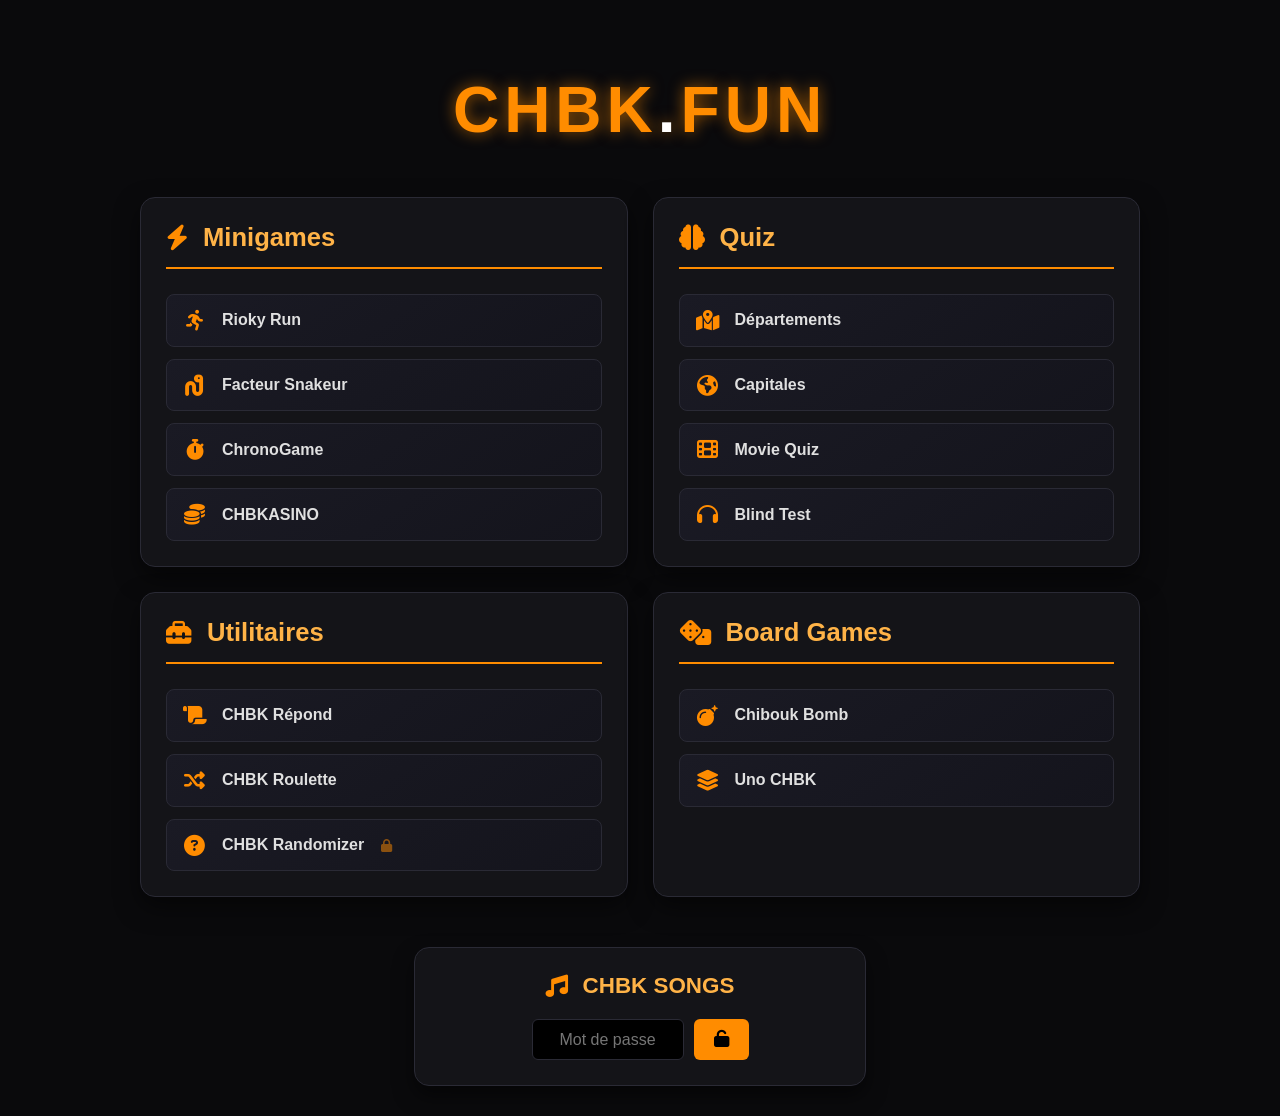
==== commit a6d3e133: "Modify game links and add new features Updated game links and added new game options." ====
--- a/index.html
+++ b/index.html
@@ -21,6 +21,7 @@
                     <a href="https://chbk.fun/RiokyRun" target="_blank" class="game-card"><i class="fa-solid fa-person-running"></i><span>Rioky Run</span></a>
                     <a href="https://chbk.fun/FacteurSnakeur/" target="_blank" class="game-card"><i class="fa-solid fa-worm"></i><span>Facteur Snakeur</span></a>
                     <a href="https://chbk.fun/chronogame" target="_blank" class="game-card"><i class="fa-solid fa-stopwatch"></i><span>ChronoGame</span></a>
+                    <a href="https://chbk.fun/chbkcasino" target="_blank" class="game-card"><i class="fa-solid fa-coins"></i><span>CHBKASINO</span></a>
                 </div>
             </div>
 
@@ -39,7 +40,7 @@
                 <div class="game-links">
                     <a href="https://chbk.fun/chibouk_repond" target="_blank" class="game-card"><i class="fa-solid fa-scroll"></i><span>CHBK Répond</span></a>
                     <a href="https://chbk.fun/chbkroulette" target="_blank" class="game-card"><i class="fa-solid fa-shuffle"></i><span>CHBK Roulette</span></a>
-                    <a href="https://chbk.fun/chbkrandomizer" target="_blank" class="game-card"><i class="fa-solid fa-circle-question"></i><span>CHBK Randomizer</span></a>
+                    <a href="#" onclick="accessRandomizer(event)" class="game-card"><i class="fa-solid fa-circle-question"></i><span>CHBK Randomizer <i class="fa-solid fa-lock" style="font-size: 0.8rem; margin-left: 5px; opacity: 0.5;"></i></span></a>
                 </div>
             </div>
 
@@ -47,6 +48,7 @@
                 <h2><i class="fa-solid fa-dice"></i> Board Games</h2>
                 <div class="game-links">
                     <a href="https://chbk.fun/chbkbomb/" target="_blank" class="game-card"><i class="fa-solid fa-bomb"></i><span>Chibouk Bomb</span></a>
+                    <a href="https://chbk.fun/uno" target="_blank" class="game-card"><i class="fa-solid fa-layer-group"></i><span>Uno CHBK</span></a>
                 </div>
             </div>
 
@@ -64,13 +66,17 @@
     </div>
 
     <script>
+        // Mot de passe dynamique (chbk + jour)
+        function getDailyPassword() {
+            return "chbk" + new Date().getDate();
+        }
+
+        // Accès aux chansons (Redirection)
         function checkPassword() {
             const input = document.getElementById('music-pass').value.toLowerCase().trim();
             const errorMsg = document.getElementById('error-msg');
-            const today = new Date().getDate(); 
-            const expectedPass = "chbk" + today; 
 
-            if (input === expectedPass) {
+            if (input === getDailyPassword()) {
                 window.location.href = "chbk-songs-secret.html";
             } else {
                 errorMsg.style.display = 'block';
@@ -78,9 +84,21 @@
             }
         }
 
+        // Accès au Randomizer (Prompt)
+        function accessRandomizer(event) {
+            event.preventDefault();
+            const pass = prompt("Ce site est protégé. Entrez le mot de passe :");
+            if (pass && pass.toLowerCase().trim() === getDailyPassword()) {
+                window.open("https://chbk.fun/chbkrandomizer", "_blank");
+            } else if (pass !== null) {
+                alert("Mot de passe incorrect !");
+            }
+        }
+
+        // Entrée clavier pour les chansons
         document.getElementById('music-pass').addEventListener('keypress', function (e) {
             if (e.key === 'Enter') checkPassword();
         });
     </script>
 </body>
-</html>+</html>
--- a/style.css
+++ b/style.css
@@ -25,7 +25,7 @@
 
 .container {
     text-align: center;
-    max-width: 1000px; /* Largeur max pour forcer les blocs à être jolis */
+    max-width: 1000px;
     width: 100%;
 }
 
@@ -47,16 +47,15 @@
 }
 
 /* =========================================
-   GRILLE EN 2 COLONNES (Jeux)
+   PAGE ACCUEIL : GRILLE EN 2 COLONNES (Jeux)
 ========================================= */
 .games-grid-layout {
     display: grid;
-    grid-template-columns: repeat(2, 1fr); /* Force 2 colonnes */
+    grid-template-columns: repeat(2, 1fr);
     gap: 25px;
     margin-bottom: 50px;
 }
 
-/* Les carrés de sections */
 .game-block {
     background-color: var(--section-bg);
     border-radius: 15px;
@@ -66,7 +65,6 @@
     text-align: left;
 }
 
-/* Titre des sections */
 .game-block h2 {
     color: var(--orange-light);
     margin-top: 0;
@@ -78,20 +76,22 @@
     align-items: center;
 }
 .game-block h2 i { 
-    margin-right: 15px; /* Espace forcé entre l'emoji et le texte */
+    margin-right: 15px;
     color: var(--orange-primary);
 }
 
-/* Liste des liens à l'intérieur */
+/* =========================================
+   EFFET 3D PARALLAX SUR LES BOUTONS
+========================================= */
 .game-links {
     display: flex;
     flex-direction: column;
     gap: 12px;
-}
-
-/* Design des boutons de jeux */
+    perspective: 1000px; /* Active la 3D */
+}
+
 .game-card {
-    background: var(--card-bg);
+    background: linear-gradient(145deg, var(--card-bg), #14141c);
     border: 1px solid var(--border-color);
     border-radius: 8px;
     padding: 15px;
@@ -99,15 +99,16 @@
     color: var(--text-color);
     display: flex;
     align-items: center;
-    transition: all 0.3s ease;
     font-weight: 600;
+    transition: transform 0.4s cubic-bezier(0.175, 0.885, 0.32, 1.275), box-shadow 0.4s, border-color 0.4s;
+    transform-style: preserve-3d;
 }
 
 .game-card:hover {
     border-color: var(--orange-primary);
-    background: #222230;
-    transform: translateX(5px);
-    box-shadow: 0 0 10px var(--orange-glow);
+    background: linear-gradient(145deg, #222230, #16161e);
+    transform: translateY(-5px) translateZ(30px) rotateX(6deg) rotateY(-3deg);
+    box-shadow: 0 15px 30px rgba(0,0,0,0.6), 0 0 15px var(--orange-glow);
     color: var(--orange-light);
 }
 
@@ -115,19 +116,33 @@
     margin-right: 15px; 
     color: var(--orange-primary); 
     font-size: 1.3rem; 
-    width: 25px; /* Aligne toutes les icônes proprement */
-    text-align: center;
-}
-
-/* =========================================
-   BLOC MUSIQUE (Petit encart)
+    width: 25px; 
+    text-align: center;
+    transition: transform 0.3s ease, text-shadow 0.3s ease;
+}
+
+.game-card:hover i {
+    transform: translateZ(25px) scale(1.15);
+    text-shadow: 0 0 10px var(--orange-glow);
+}
+
+.game-card span {
+    transition: transform 0.3s ease;
+}
+
+.game-card:hover span {
+    transform: translateZ(15px);
+}
+
+/* =========================================
+   PAGE ACCUEIL : BLOC MUSIQUE (Petit encart)
 ========================================= */
 .music-block-small {
     background-color: var(--section-bg);
     border: 1px solid var(--border-color);
     border-radius: 15px;
     padding: 25px;
-    max-width: 400px; /* Beaucoup plus petit que les jeux */
+    max-width: 400px;
     margin: 0 auto;
     text-align: center;
     box-shadow: 0 10px 20px rgba(0,0,0,0.5);
@@ -147,13 +162,6 @@
     color: var(--orange-primary);
 }
 
-/* Zone mot de passe */
-.password-box p {
-    margin: 0 0 10px 0;
-    font-size: 0.9rem;
-    color: #aaa;
-}
-
 .password-inputs {
     display: flex;
     justify-content: center;
@@ -161,7 +169,7 @@
 }
 
 .password-inputs input {
-    width: 120px;
+    width: 130px;
     background: #000;
     border: 1px solid var(--border-color);
     color: #fff;
@@ -199,22 +207,11 @@
 }
 
 /* =========================================
-   RESPONSIVE (Mobile / Tablettes)
-========================================= */
-@media (max-width: 768px) {
-    .games-grid-layout {
-        grid-template-columns: 1fr; /* Passe à 1 seule colonne sur petit écran */
-    }
-    .animated-title {
-        font-size: 3rem;
-    }
-}
-/* =========================================
    PAGE SECRÈTE : GRILLE DE VIDÉOS (3 Colonnes)
 ========================================= */
 .video-grid {
     display: grid;
-    grid-template-columns: repeat(3, 1fr); /* Force exactement 3 colonnes */
+    grid-template-columns: repeat(3, 1fr);
     gap: 25px;
     margin-top: 20px;
 }
@@ -251,15 +248,18 @@
     border-top: 1px solid var(--border-color);
 }
 
-/* Responsive pour les écrans plus petits */
+/* =========================================
+   RESPONSIVE (Mobile / Tablettes)
+========================================= */
 @media (max-width: 1000px) {
-    .video-grid {
-        grid-template-columns: repeat(2, 1fr); /* 2 colonnes sur tablette */
-    }
+    .video-grid { grid-template-columns: repeat(2, 1fr); }
+}
+
+@media (max-width: 768px) {
+    .games-grid-layout { grid-template-columns: 1fr; }
+    .animated-title { font-size: 3rem; }
 }
 
 @media (max-width: 650px) {
-    .video-grid {
-        grid-template-columns: 1fr; /* 1 colonne sur téléphone */
-    }
+    .video-grid { grid-template-columns: 1fr; }
 }
